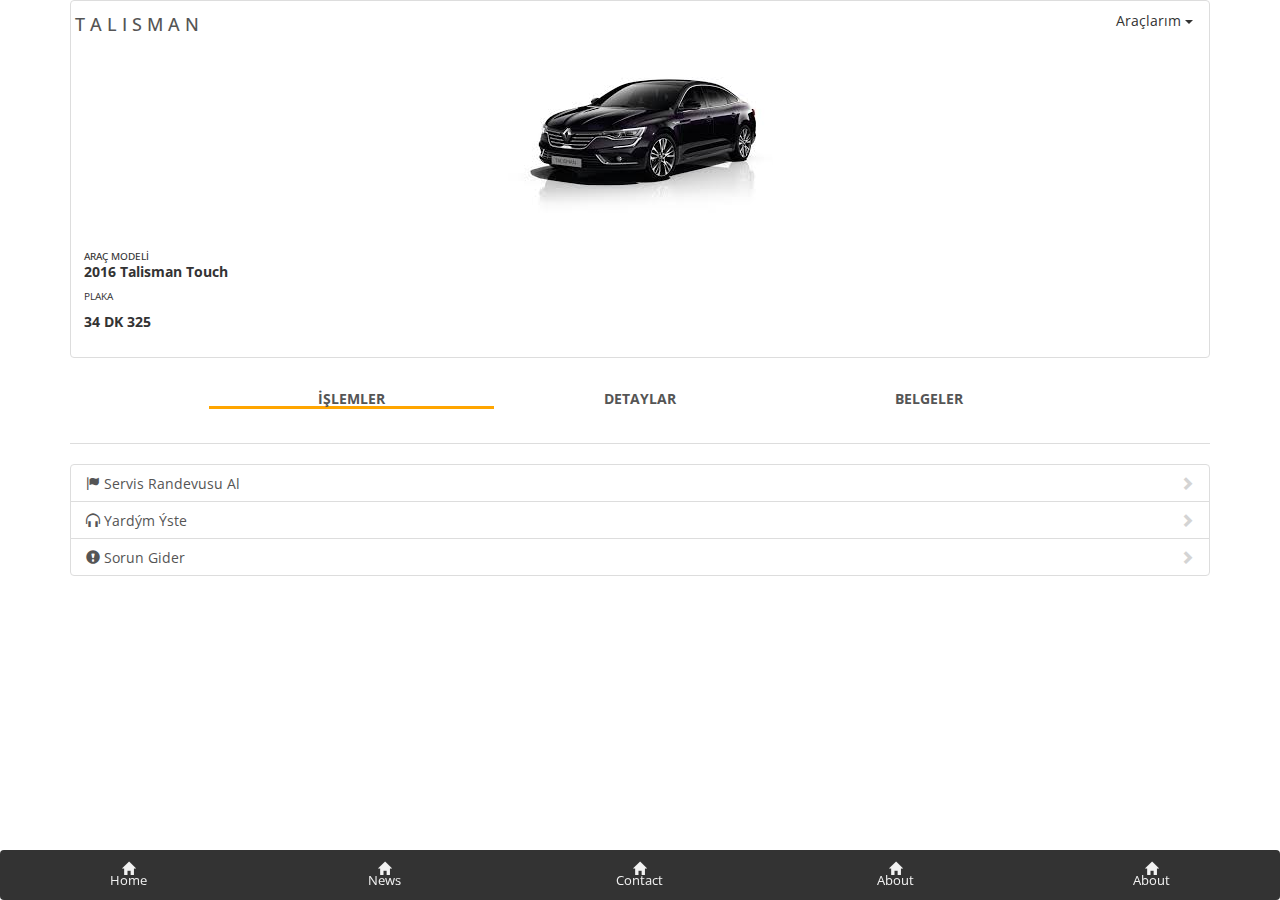
==== index.html @ 4c014630 "Update index.html" ====
<!DOCTYPE html>
<html lang="en">
  <head>
    <meta charset="utf-8">
     <meta name="viewport" content="width=device-width, initial-scale=1.0">
   <title>Renault</title>
   
  <link rel="stylesheet" href="https://maxcdn.bootstrapcdn.com/font-awesome/4.6.1/css/font-awesome.min.css">
    <!-- Bootstrap -->
    <link rel="stylesheet" href="css/bootstrap.min.css">
  <link rel="stylesheet" href="css/tabbar.css">
    <link rel="stylesheet" href="css/bottomTabbar.css">

  <link href="//code.ionicframework.com/nightly/css/ionic.css" rel="stylesheet">
    <script src="//code.ionicframework.com/nightly/js/ionic.bundle.js"></script>

  
<style></style>

  </head>
  <body>

<div class="container" align="center" style="">
  <div class=".col-md-6 .col-md-offset-3">
    <div class="thumbnail" align="left" style="margin-bottom: 3%;">
        <!-- Stack the columns on mobile by making one full-width and the other half-width -->
        
<div class="row">
  <div class="col-xs-12 col-md-8" style="width: 60%"><h4>T A L I S M A N</h4></div>
  <div class="col-xs-6 col-md-4" align="right" style="width: 40%">
      <div class="dropdown" align="right">
  <button class="btn btn-default dropdown-toggle" type="button" id="dropdownMenu1" data-toggle="dropdown" aria-haspopup="true" aria-expanded="true" style="border-width: 0;">
    Araçlarım
    <span class="caret"></span>
  </button>
  <ul class="dropdown-menu" aria-labelledby="dropdownMenu1">
    <li><a href="#">TALISMAN</a></li>
    <li><a href="#">KADJAR</a></li>
    <li><a href="#">MEGANE</a></li>
    <li role="separator" class="divider"></li>
    <li><a href="#">Araç Detay</a></li>
  </ul>
</div></div>
</div>

        <img class="img-responsive" src="media/talisman.jpg" style="max-height: 50%;" alt="talisman" title="Aracýnýz">

        <div class="caption" style="">
        <h6 style="font-size:x-small;line-height:5px">ARAÇ MODELİ</h6>
         <p style="font-weight: bold;line-height: 5px;">2016 Talisman Touch</p>
        <p style="font-size:x-small;line-height: 5px;">PLAKA</p>
         <p style="font-weight: bold;line-height: 5px;">34 DK 325</p>
      </div>
    </div>
  </div>
</div>


<div class="container" align="center" style="">

  <input id="tab1" type="radio" name="tabs" checked style="">
  <label for="tab1" style="width:25%;margin-bottom:3%;">İŞLEMLER</label>

  <input id="tab2" type="radio" name="tabs">
  <label for="tab2" style="width:25%;margin-bottom:3%;">DETAYLAR</label>

  <input id="tab3" type="radio" name="tabs">
  <label for="tab3" style="width:25%;margin-bottom:3%;">BELGELER</label>


  <section id="content1" style="">
   <div class="list-group">
  <button type="button" class="list-group-item"><span class="glyphicon glyphicon-flag"  aria-hidden="true" ></span> Servis Randevusu Al <span style="color:#d4d4d4;float: right" class="glyphicon glyphicon-chevron-right"  aria-hidden="true" ></span></button>
  <button type="button" class="list-group-item"><span class="glyphicon glyphicon-headphones"  aria-hidden="true" ></span> Yardým Ýste <span style="color:#d4d4d4;float: right" class="glyphicon glyphicon-chevron-right"  aria-hidden="true" ></span></button>
  <button type="button" class="list-group-item"><span class="glyphicon glyphicon-exclamation-sign"  aria-hidden="true" ></span> Sorun Gider <span style="color:#d4d4d4;float: right" class="glyphicon glyphicon-chevron-right"  aria-hidden="true" ></span></button>

</div>
  </section>

  <section id="content2">
   <div class="list-group">
  <button type="button" class="list-group-item"><span class="glyphicon glyphicon-flag"  aria-hidden="true" ></span> Detaylar<span style="color:#d4d4d4;float: right" class="glyphicon glyphicon-chevron-right"  aria-hidden="true" ></span></button>
  <button type="button" class="list-group-item"><span class="glyphicon glyphicon-headphones"  aria-hidden="true" ></span> Daha çok detay <span style="color:#d4d4d4;float: right" class="glyphicon glyphicon-chevron-right"  aria-hidden="true" ></span></button>
  <button type="button" class="list-group-item"><span class="glyphicon glyphicon-exclamation-sign"  aria-hidden="true" ></span> Aman ne detay<span style="color:#d4d4d4;float: right" class="glyphicon glyphicon-chevron-right"  aria-hidden="true" ></span></button>
   </div>
  </section>

  <section id="content3">
   <div class="list-group">
  <button type="button" class="list-group-item"><span class="glyphicon glyphicon-flag"  aria-hidden="true" ></span> Ruhsat <span style="color:#d4d4d4;float: right" class="glyphicon glyphicon-chevron-right"  aria-hidden="true" ></span></button>
  <button type="button" class="list-group-item"><span class="glyphicon glyphicon-headphones"  aria-hidden="true" ></span> Ehliyet <span style="color:#d4d4d4;float: right" class="glyphicon glyphicon-chevron-right"  aria-hidden="true" ></span></button>
   </div>
  </section>

</div>

<div style="">
<div class="navbar">
  <a href="#home"><span class="glyphicon glyphicon-home"  aria-hidden="true" style=" display:block"></span>Home</a>
  <a href="#news"><span class="glyphicon glyphicon-home"  aria-hidden="true" style=" display:block"></span>News</a>
  <a href="#contact"><span class="glyphicon glyphicon-home"  aria-hidden="true" style=" display:block"></span>Contact</a>
  <a href="#about"><span class="glyphicon glyphicon-home"  aria-hidden="true" style=" display:block"></span>About</a><a href="#about"><span class="glyphicon glyphicon-home"  aria-hidden="true" style=" display:block"></span>About</a>
</div>
</div>


    <!-- jQuery (necessary for Bootstrap's JavaScript plugins) -->
    <script src="https://ajax.googleapis.com/ajax/libs/jquery/1.12.4/jquery.min.js"></script>
    <!-- Include all compiled plugins (below), or include individual files as needed -->
   
    <script src="js/bootstrap.min.js"></script>
</body>
</html>
---- css/tabbar.css ----
@import url('https://fonts.googleapis.com/css?family=Open+Sans:400,600,700');
@import url('https://netdna.bootstrapcdn.com/font-awesome/4.1.0/css/font-awesome.css');

*, *:before, *:after {
  margin: 0;
  padding: 0;
  box-sizing: border-box;
}

html, body {
  height: 100%;
}

body {
  font: 14px/1 'Open Sans', sans-serif;
  color: #555;
}

h1 {
  padding: 50px 0;
  font-weight: 400;
  text-align: center;
}
p {
  margin: 0 0 20px;
  line-height: 1.5;
}

main {
  min-width: 280px;
  max-height:2000px;
  padding: 50px;
  margin: 0 auto;
  background: #fff;
}

section {
  display: none;
  padding: 20px 0 0;
  border-top: 1px solid #ddd;
}

input {
  display: none;
}

label {

}

label:before {
  font-family: fontawesome;
  font-weight: normal;
  margin-right: 10px;
}



label:hover {
  color: #888;
  cursor: pointer;
}

input:checked + label {
  color: #555;
  border: 0px solid #ddd;
  border-bottom: 3px solid orange;
  border-top:0px;

}

#tab1:checked ~ #content1,
#tab2:checked ~ #content2,
#tab3:checked ~ #content3,
#tab4:checked ~ #content4 {
  display: block;
}

@media screen and (max-width: 650px) {
  label {
    font-size: 0;
  }
  label:before {
    margin: 0;
    font-size: 18px;
  }
}

@media screen and (max-width: 400px) {
  label {
    padding: 15px;
  }
}
---- css/bottomTabbar.css ----
body {margin:0;}

.navbar {
  overflow: hidden;
  background-color: #333;
  position: fixed;
  padding-top:10px;
  width: 100%;
  bottom:0;
  margin-bottom:0px;
}

.navbar a {
  float:left;
  display: block;
  color: #f2f2f2;
  text-align: center;
  text-decoration: none;
  font-size: 13px;
  width:20%;
}
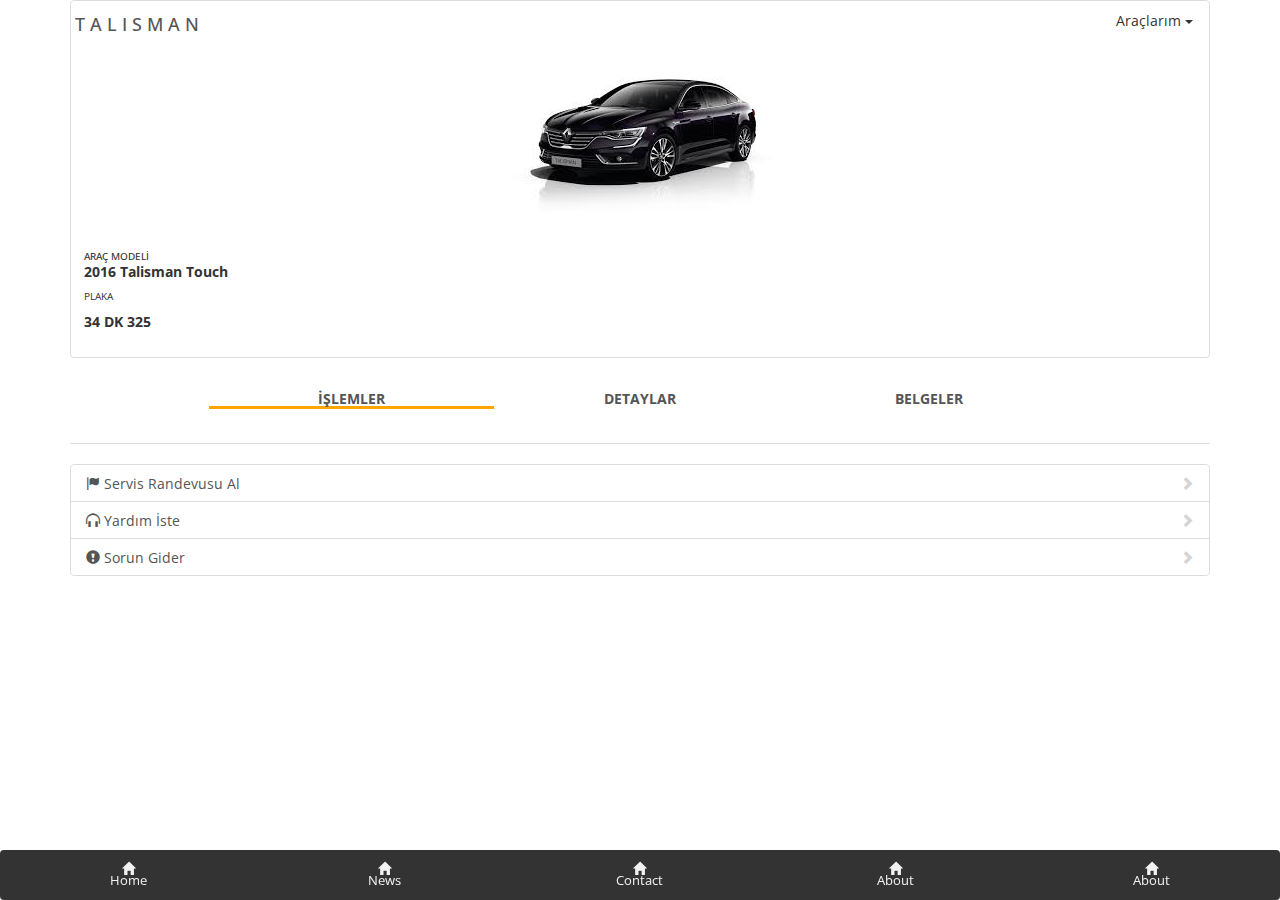
==== commit 9cc63874: "Update index.html" ====
--- a/index.html
+++ b/index.html
@@ -71,7 +71,7 @@
   <section id="content1" style="">
    <div class="list-group">
   <button type="button" class="list-group-item"><span class="glyphicon glyphicon-flag"  aria-hidden="true" ></span> Servis Randevusu Al <span style="color:#d4d4d4;float: right" class="glyphicon glyphicon-chevron-right"  aria-hidden="true" ></span></button>
-  <button type="button" class="list-group-item"><span class="glyphicon glyphicon-headphones"  aria-hidden="true" ></span> Yardým Ýste <span style="color:#d4d4d4;float: right" class="glyphicon glyphicon-chevron-right"  aria-hidden="true" ></span></button>
+  <button type="button" class="list-group-item"><span class="glyphicon glyphicon-headphones"  aria-hidden="true" ></span> Yardım İste <span style="color:#d4d4d4;float: right" class="glyphicon glyphicon-chevron-right"  aria-hidden="true" ></span></button>
   <button type="button" class="list-group-item"><span class="glyphicon glyphicon-exclamation-sign"  aria-hidden="true" ></span> Sorun Gider <span style="color:#d4d4d4;float: right" class="glyphicon glyphicon-chevron-right"  aria-hidden="true" ></span></button>
 
 </div>
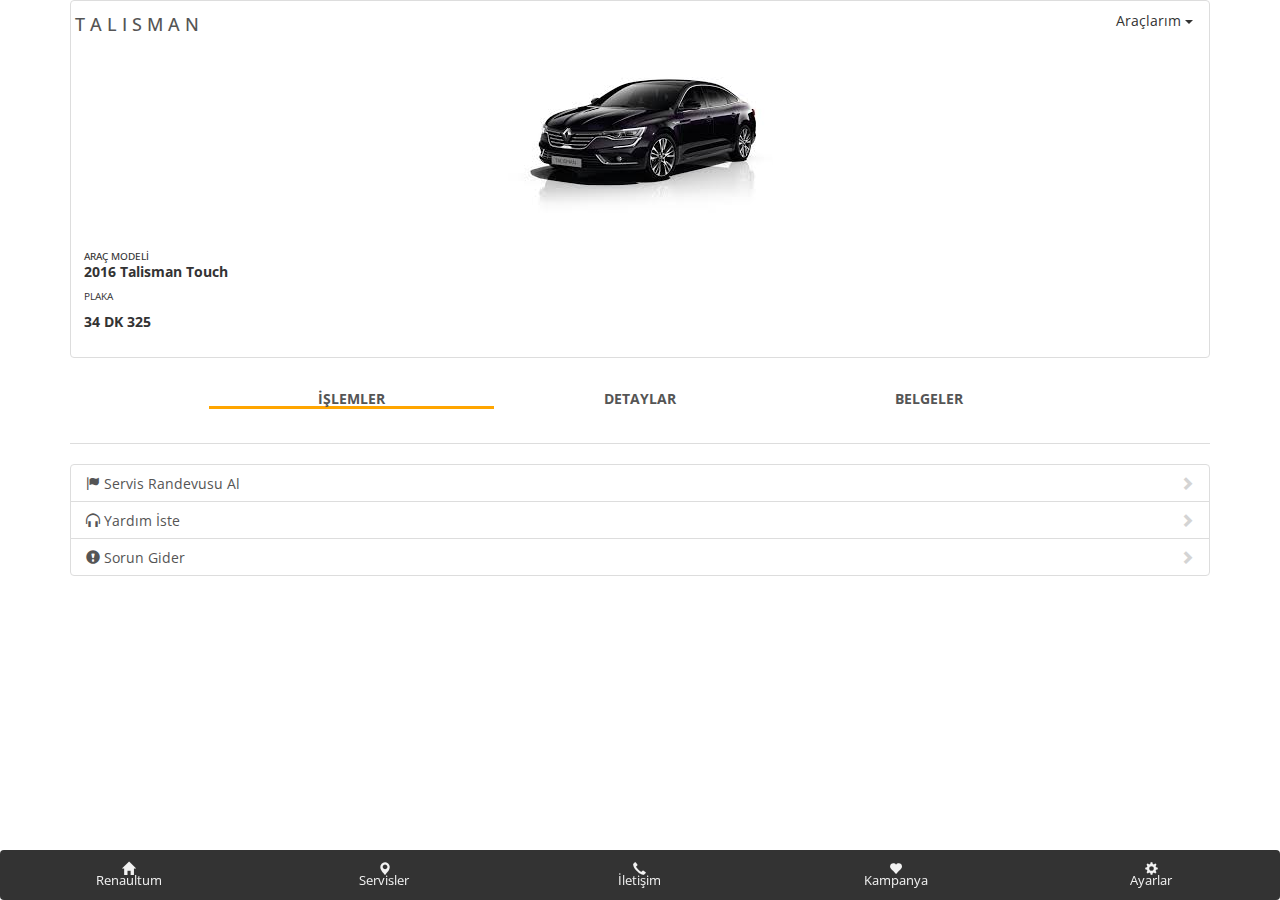
==== commit b3c87ac0: "Update index.html" ====
--- a/index.html
+++ b/index.html
@@ -72,7 +72,7 @@
    <div class="list-group">
   <button type="button" class="list-group-item"><span class="glyphicon glyphicon-flag"  aria-hidden="true" ></span> Servis Randevusu Al <span style="color:#d4d4d4;float: right" class="glyphicon glyphicon-chevron-right"  aria-hidden="true" ></span></button>
   <button type="button" class="list-group-item"><span class="glyphicon glyphicon-headphones"  aria-hidden="true" ></span> Yardım İste <span style="color:#d4d4d4;float: right" class="glyphicon glyphicon-chevron-right"  aria-hidden="true" ></span></button>
-  <button type="button" class="list-group-item"><span class="glyphicon glyphicon-exclamation-sign"  aria-hidden="true" ></span> Sorun Gider <span style="color:#d4d4d4;float: right" class="glyphicon glyphicon-chevron-right"  aria-hidden="true" ></span></button>
+  <button type="button" onclick="window.location.href='ikazisiklari.html';" class="list-group-item"><span class="glyphicon glyphicon-exclamation-sign"  aria-hidden="true" ></span> Sorun Gider <span style="color:#d4d4d4;float: right" class="glyphicon glyphicon-chevron-right"  aria-hidden="true" ></span></button>
 
 </div>
   </section>
@@ -96,12 +96,13 @@
 
 <div style="">
 <div class="navbar">
-  <a href="#home"><span class="glyphicon glyphicon-home"  aria-hidden="true" style=" display:block"></span>Home</a>
-  <a href="#news"><span class="glyphicon glyphicon-home"  aria-hidden="true" style=" display:block"></span>News</a>
-  <a href="#contact"><span class="glyphicon glyphicon-home"  aria-hidden="true" style=" display:block"></span>Contact</a>
-  <a href="#about"><span class="glyphicon glyphicon-home"  aria-hidden="true" style=" display:block"></span>About</a><a href="#about"><span class="glyphicon glyphicon-home"  aria-hidden="true" style=" display:block"></span>About</a>
+  <a href="index.html"><span class="glyphicon glyphicon-home"  aria-hidden="true" style=" display:block"></span>Renaultum</a>
+  <a href="#news"><span class="glyphicon glyphicon-map-marker"  aria-hidden="true" style=" display:block"></span>Servisler</a>
+  <a href="#contact"><span class="glyphicon glyphicon-earphone"  aria-hidden="true" style=" display:block"></span>İletişim</a>
+  <a href="#about"><span class="glyphicon glyphicon-heart"  aria-hidden="true" style=" display:block"></span>Kampanya</a>
+  <a href="#about"><span class="glyphicon glyphicon-cog"  aria-hidden="true" style=" display:block"></span>Ayarlar</a>
 </div>
-</div>
+</div> 
 
 
     <!-- jQuery (necessary for Bootstrap's JavaScript plugins) -->
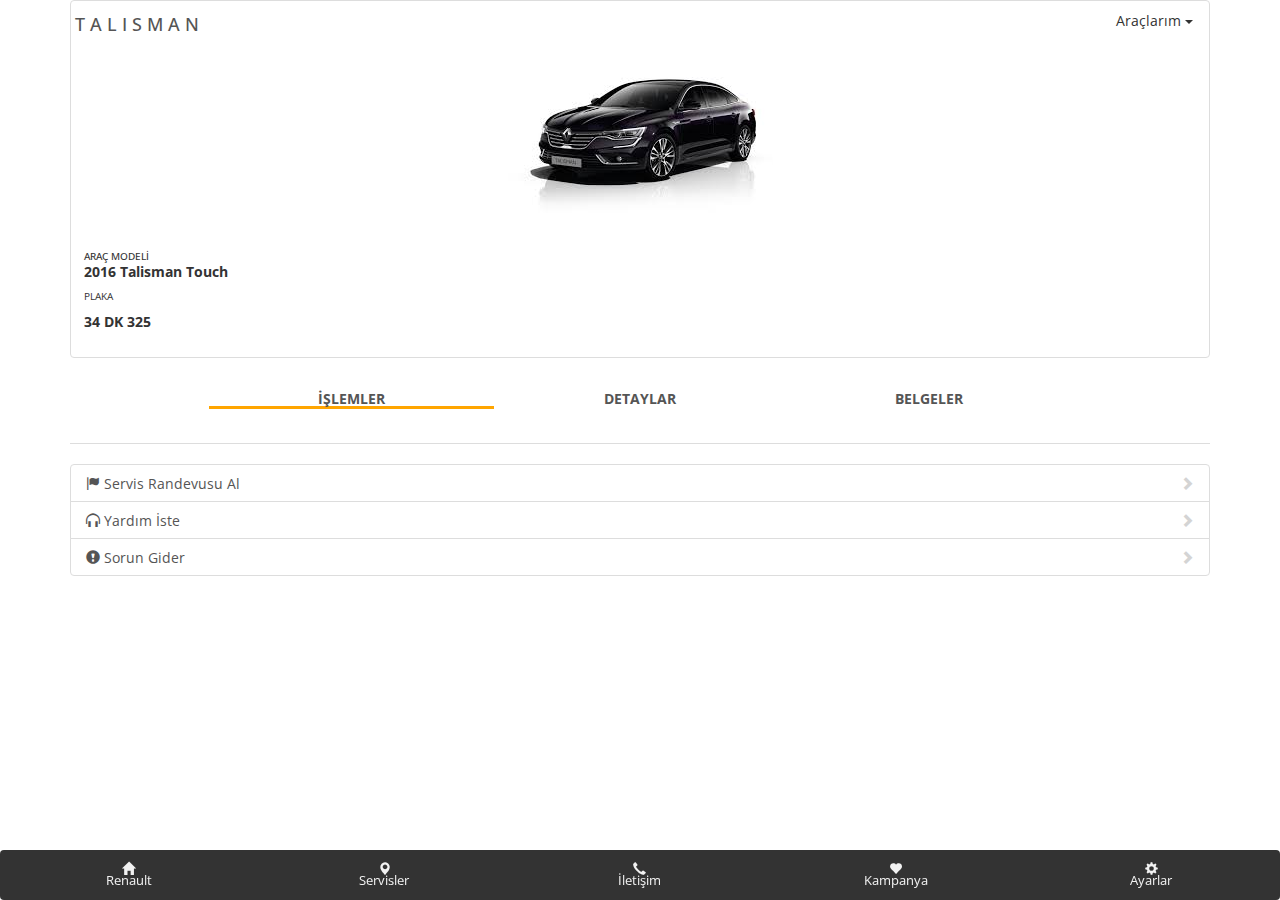
==== commit 93ad7ee5: "Update index.html" ====
--- a/index.html
+++ b/index.html
@@ -96,7 +96,7 @@
 
 <div style="">
 <div class="navbar">
-  <a href="index.html"><span class="glyphicon glyphicon-home"  aria-hidden="true" style=" display:block"></span>Renaultum</a>
+  <a href="index.html"><span class="glyphicon glyphicon-home"  aria-hidden="true" style=" display:block"></span>Renault</a>
   <a href="#news"><span class="glyphicon glyphicon-map-marker"  aria-hidden="true" style=" display:block"></span>Servisler</a>
   <a href="#contact"><span class="glyphicon glyphicon-earphone"  aria-hidden="true" style=" display:block"></span>İletişim</a>
   <a href="#about"><span class="glyphicon glyphicon-heart"  aria-hidden="true" style=" display:block"></span>Kampanya</a>
